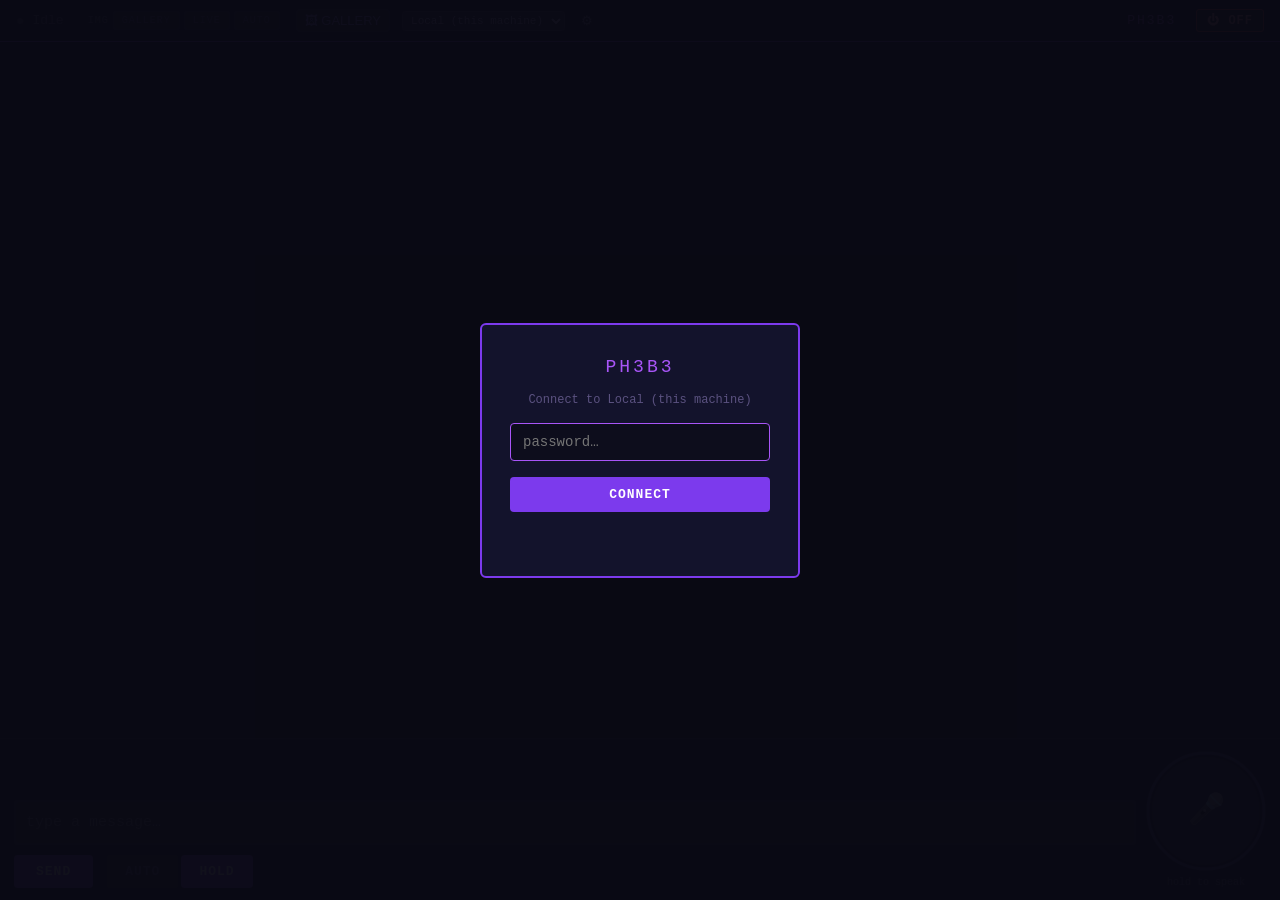
==== static/chat/index.html @ 467ee381 "feat(portal-b): fresh /chat/ main portal on shared base Deliverable (b). The main Ph3b3 chat portal," ====
<!DOCTYPE html>
<html lang="en">
<head>
    <meta charset="UTF-8">
    <meta name="viewport" content="width=device-width, initial-scale=1.0">
    <title>Ph3b3</title>
    <link rel="icon" href="/static/favicon.ico" sizes="any">
    <link rel="icon" type="image/png" sizes="32x32" href="/static/favicon-32.png">
    <link rel="icon" type="image/png" sizes="16x16" href="/static/favicon-16.png">
    <link rel="apple-touch-icon" sizes="180x180" href="/static/apple-touch-icon.png">
    <link rel="manifest" href="/static/site.webmanifest">
    <meta name="theme-color" content="#A855F7">
    <link rel="stylesheet" href="/static/shared/base.css">
</head>
<body>
    <div id="login-overlay">
        <div id="login-box">
            <div id="login-title">PH3B3</div>
            <div id="login-sub">Enter access code</div>
            <input id="login-pass" type="password" placeholder="password…" autocomplete="current-password" />
            <button id="login-btn">CONNECT</button>
            <div id="login-err"></div>
        </div>
    </div>

    <div id="topbar">
        <span id="status-dot">●</span>
        <span id="status-text">Idle</span>
        <span id="img-mode" title="image generation mode">
            <span id="img-mode-label">IMG</span>
            <button class="img-mode-btn" data-mode="gallery">GALLERY</button>
            <button class="img-mode-btn" data-mode="live">LIVE</button>
            <button class="img-mode-btn" data-mode="auto">AUTO</button>
        </span>
        <button id="gallery-open" title="Browse the image gallery">🖼 GALLERY</button>
        <select id="server-select" title="Ph3b3 server" style="background:#1a1530;color:#cbb8ff;border:1px solid #3d3660;border-radius:4px;font:inherit;font-size:11px;padding:2px 4px;margin:0 4px;"></select>
        <button id="server-edit" title="Edit servers (Iris / Dio / Nyx / local)" style="background:none;border:none;color:#8b7fb8;cursor:pointer;font-size:13px;padding:0 4px;">⚙</button>
        <span id="title">PH3B3</span>
        <button id="power-off" title="Shut down Ph3b3 (stops the server)">⏻ OFF</button>
    </div>

    <div id="chat"></div>
    <div id="sep"></div>

    <div id="inputbar">
        <div id="left-col">
            <div id="input-wrap">
                <input id="msg-input" type="text" placeholder="type a message…" autocomplete="off" />
            </div>
            <div id="ctrl-row">
                <button id="send-btn">SEND</button>
                <div id="mode-box">
                    <button id="btn-auto">AUTO</button>
                    <button id="btn-hold">HOLD</button>
                </div>
            </div>
        </div>
        <div id="right-col">
            <canvas id="mic-canvas" width="120" height="120"></canvas>
            <div id="mic-label">hold to speak</div>
        </div>
    </div>

    <div id="gallery-overlay">
        <div id="gallery-bar">
            <button id="gallery-back" title="Return to chat">← BACK TO CHAT</button>
            <span id="gallery-title">GALLERY</span>
            <span id="gallery-count"></span>
        </div>
        <div id="gallery-grid"></div>
    </div>
    <div id="gallery-lightbox"><img id="gallery-lightbox-img" alt="" /></div>

    <!-- Shared core (classic scripts, one global scope, run in document order) -->
    <script src="/static/shared/api.js"></script>
    <script src="/static/shared/chat.js"></script>
    <script src="/static/shared/mic.js"></script>
    <script src="/static/shared/gallery.js"></script>
    <!-- Main-portal bootstrap -->
    <script src="/static/chat/chat.js"></script>
</body>
</html>
---- static/shared/base.css ----
* { margin: 0; padding: 0; box-sizing: border-box; }

        body {
            background: #0a0a14;
            color: #e2d9f3;
            font-family: 'Courier New', monospace;
            height: 100vh;
            display: flex;
            flex-direction: column;
            overflow: hidden;
        }

        #topbar {
            background: #0c0c1e;
            padding: 0 16px;
            height: 42px;
            display: flex;
            align-items: center;
            gap: 8px;
            border-bottom: 1px solid #7c3aed;
            flex-shrink: 0;
        }

        #status-dot  { font-size: 14px; color: #3d3660; transition: color 0.2s; }
        #status-text { font-size: 13px; color: #5b5280; transition: color 0.2s; }
        #title       { margin-left: auto; color: #a855f7; font-size: 13px; letter-spacing: 2px; }

        #chat {
            flex: 1;
            background: #0d0d1c;
            overflow-y: auto;
            padding: 16px 20px;
        }

        #chat::-webkit-scrollbar       { width: 6px; }
        #chat::-webkit-scrollbar-track { background: #0d0d1c; }
        #chat::-webkit-scrollbar-thumb { background: #2a1f4a; border-radius: 3px; }

        .msg-ts        { color: #3d3660; font-size: 11px; }
        .msg-name-user { color: #a78bfa; font-weight: bold; font-size: 13px; }
        .msg-name-bot  { color: #c084fc; font-weight: bold; font-size: 13px; }
        .msg-text-user { color: #a78bfa; font-size: 13px; white-space: pre-wrap; margin-bottom: 8px; }
        .msg-text-bot  { color: #c084fc; font-size: 13px; white-space: pre-wrap; margin-bottom: 8px; }
        .msg-sys       { color: #5b5280; font-size: 12px; font-style: italic; padding: 4px 0; }

        @keyframes pulse { 0%,100%{opacity:1} 50%{opacity:0.3} }
        .thinking { color: #5b5280; font-size: 12px; font-style: italic;
                    animation: pulse 1.2s ease-in-out infinite; padding: 4px 0; }

        #sep { height: 1px; background: #2a1f4a; flex-shrink: 0; }

        /* ── Input bar ──────────────────────────────────────────────────────── */
        #inputbar {
            background: #0f0f22;
            padding: 12px 14px;
            display: flex;
            gap: 10px;
            align-items: flex-end;
            flex-shrink: 0;
        }

        #left-col {
            flex: 1;
            display: flex;
            flex-direction: column;
        }

        #input-wrap {
            background: #13132c;
            border: 2px solid #2a1f4a;
            border-radius: 4px;
            transition: border-color 0.15s;
        }

        #input-wrap:focus-within { border-color: #a855f7; }

        #msg-input {
            width: 100%;
            background: transparent;
            border: none;
            outline: none;
            color: #e2d9f3;
            font-family: 'Courier New', monospace;
            font-size: 15px;
            padding: 12px 10px;
            caret-color: #a855f7;
        }

        #ctrl-row {
            display: flex;
            align-items: center;
            gap: 14px;
            margin-top: 10px;
        }

        #send-btn {
            background: #7c3aed;
            color: white;
            border: none;
            border-radius: 4px;
            padding: 9px 22px;
            font-family: 'Courier New', monospace;
            font-size: 13px;
            font-weight: bold;
            letter-spacing: 1px;
            cursor: pointer;
            flex-shrink: 0;
            transition: background 0.15s;
        }

        #send-btn:hover:not(:disabled) { background: #a855f7; }
        #send-btn:disabled { background: #2a1f4a; color: #5b5280; cursor: not-allowed; }

        #mode-box { display: flex; gap: 3px; }

        #btn-auto, #btn-hold {
            background: #18182e;
            color: #5b5280;
            border: none;
            border-radius: 4px;
            padding: 9px 18px;
            font-family: 'Courier New', monospace;
            font-size: 13px;
            font-weight: bold;
            letter-spacing: 1px;
            cursor: pointer;
            transition: background 0.15s, color 0.15s;
        }

        /* ── Mic column ─────────────────────────────────────────────────────── */
        #right-col {
            display: flex;
            flex-direction: column;
            align-items: center;
            flex-shrink: 0;
        }

        #mic-canvas { cursor: pointer; display: block; user-select: none; }

        #mic-label {
            color: #5b5280;
            font-size: 10px;
            font-family: 'Courier New', monospace;
            margin-top: 6px;
            text-align: center;
        }

        /* ── Login overlay ──────────────────────────────────────────────── */
        #login-overlay {
            position: fixed; inset: 0;
            background: rgba(10, 10, 20, 0.97);
            display: none;
            align-items: center; justify-content: center;
            z-index: 9000;
        }
        #login-overlay.visible { display: flex; }
        #login-box {
            background: #13132c;
            border: 2px solid #7c3aed;
            border-radius: 6px;
            padding: 32px 28px;
            width: min(320px, 90vw);
            display: flex; flex-direction: column; gap: 16px;
            text-align: center;
        }
        #login-title  { color: #a855f7; font-size: 18px; letter-spacing: 3px; }
        #login-sub    { color: #5b5280; font-size: 12px; }
        #login-pass   {
            width: 100%; background: #0d0d1c;
            border: 1px solid #2a1f4a; border-radius: 4px;
            color: #e2d9f3; font-family: 'Courier New', monospace;
            font-size: 14px; padding: 10px 12px; outline: none;
        }
        #login-pass:focus { border-color: #a855f7; }
        #login-btn {
            background: #7c3aed; color: white; border: none; border-radius: 4px;
            padding: 10px; font-family: 'Courier New', monospace;
            font-size: 13px; font-weight: bold; letter-spacing: 1px; cursor: pointer;
        }
        #login-btn:hover { background: #a855f7; }
        #login-err { color: #ef4444; font-size: 12px; min-height: 16px; }

        /* ── Image-mode control (topbar) ────────────────────────────────── */
        #img-mode { display: flex; align-items: center; gap: 4px; margin-left: 16px; }
        #img-mode-label { color: #5b5280; font-size: 10px; letter-spacing: 1px; }
        .img-mode-btn {
            background: #18182e; color: #5b5280;
            border: 1px solid #2a1f4a; border-radius: 3px;
            padding: 3px 8px; font-family: 'Courier New', monospace;
            font-size: 10px; letter-spacing: 1px; cursor: pointer;
            transition: background .15s, color .15s, border-color .15s;
        }
        .img-mode-btn:hover:not(:disabled):not(.active) { border-color: #7c3aed; color: #a78bfa; }
        .img-mode-btn.active   { background: #7c3aed; color: #fff; border-color: #a855f7; }
        .img-mode-btn:disabled { opacity: .4; cursor: not-allowed; }

        /* ── Inline generated/gallery image ─────────────────────────────── */
        .chat-img {
            display: block; max-width: min(340px, 82%);
            margin: 6px 0 4px 2px;
            border: 1px solid #2a1f4a; border-radius: 6px;
        }
        .img-cap { color: #5b5280; font-size: 11px; font-style: italic; margin: 0 0 8px 4px; }

        /* ── Power / OFF button ─────────────────────────────────────────── */
        #power-off {
            background: #2a1010; color: #fca5a5;
            border: 1px solid #ef4444; border-radius: 3px;
            padding: 3px 10px; margin-left: 12px; flex-shrink: 0;
            font-family: 'Courier New', monospace; font-size: 12px; font-weight: bold;
            letter-spacing: 1px; cursor: pointer; transition: background .15s, color .15s;
        }
        #power-off:hover { background: #ef4444; color: #fff; }

        /* ── Gallery view ───────────────────────────────────────────────── */
        #gallery-open {
            background: #18182e; color: #a78bfa; border: 1px solid #2a1f4a;
            border-radius: 4px; cursor: pointer; font-size: 13px; line-height: 1;
            padding: 4px 8px; margin-left: 8px; flex-shrink: 0;
            transition: background .15s, border-color .15s;
        }
        #gallery-open:hover { background: #2a1f4a; border-color: #7c3aed; }
        #gallery-overlay {
            position: fixed; inset: 0; z-index: 8000; background: #0a0a14;
            display: none; flex-direction: column;
        }
        #gallery-overlay.open { display: flex; }
        #gallery-bar {
            display: flex; align-items: center; gap: 12px; flex-shrink: 0;
            padding: 10px 14px; background: #13132c; border-bottom: 1px solid #2a1f4a;
        }
        #gallery-back {
            background: #7c3aed; color: #fff; border: none; border-radius: 6px;
            font: inherit; font-size: 15px; font-weight: bold; letter-spacing: 1px;
            padding: 10px 20px; cursor: pointer;
            transition: background .15s, box-shadow .15s;
            box-shadow: 0 0 0 1px #a855f7, 0 2px 10px rgba(124,58,237,.5);
        }
        #gallery-back:hover {
            background: #a855f7;
            box-shadow: 0 0 0 1px #c084fc, 0 2px 14px rgba(168,85,247,.7);
        }
        #gallery-title { color: #cbb8ff; letter-spacing: 2px; font-weight: bold; }
        #gallery-count { color: #5b5280; font-size: 12px; }
        #gallery-grid {
            flex: 1; overflow-y: auto; padding: 14px; align-content: start;
            display: grid; gap: 12px;
            grid-template-columns: repeat(auto-fill, minmax(160px, 1fr));
        }
        .gallery-cell {
            border: 1px solid #2a1f4a; border-radius: 6px; overflow: hidden; background: #0d0d1c;
        }
        .gallery-cell img {
            display: block; width: 100%; height: 150px; object-fit: cover;
            cursor: zoom-in; background: #0d0d1c;
        }
        .gallery-cell .gcap {
            font-size: 10px; color: #5b5280; padding: 3px 6px;
            white-space: nowrap; overflow: hidden; text-overflow: ellipsis;
        }
        #gallery-msg { color: #5b5280; padding: 20px; font-style: italic; }
        #gallery-lightbox {
            position: fixed; inset: 0; z-index: 8100; background: rgba(5, 5, 12, .94);
            display: none; align-items: center; justify-content: center; cursor: zoom-out;
        }
        #gallery-lightbox.open { display: flex; }
        #gallery-lightbox img { max-width: 94vw; max-height: 94vh; border-radius: 6px; }
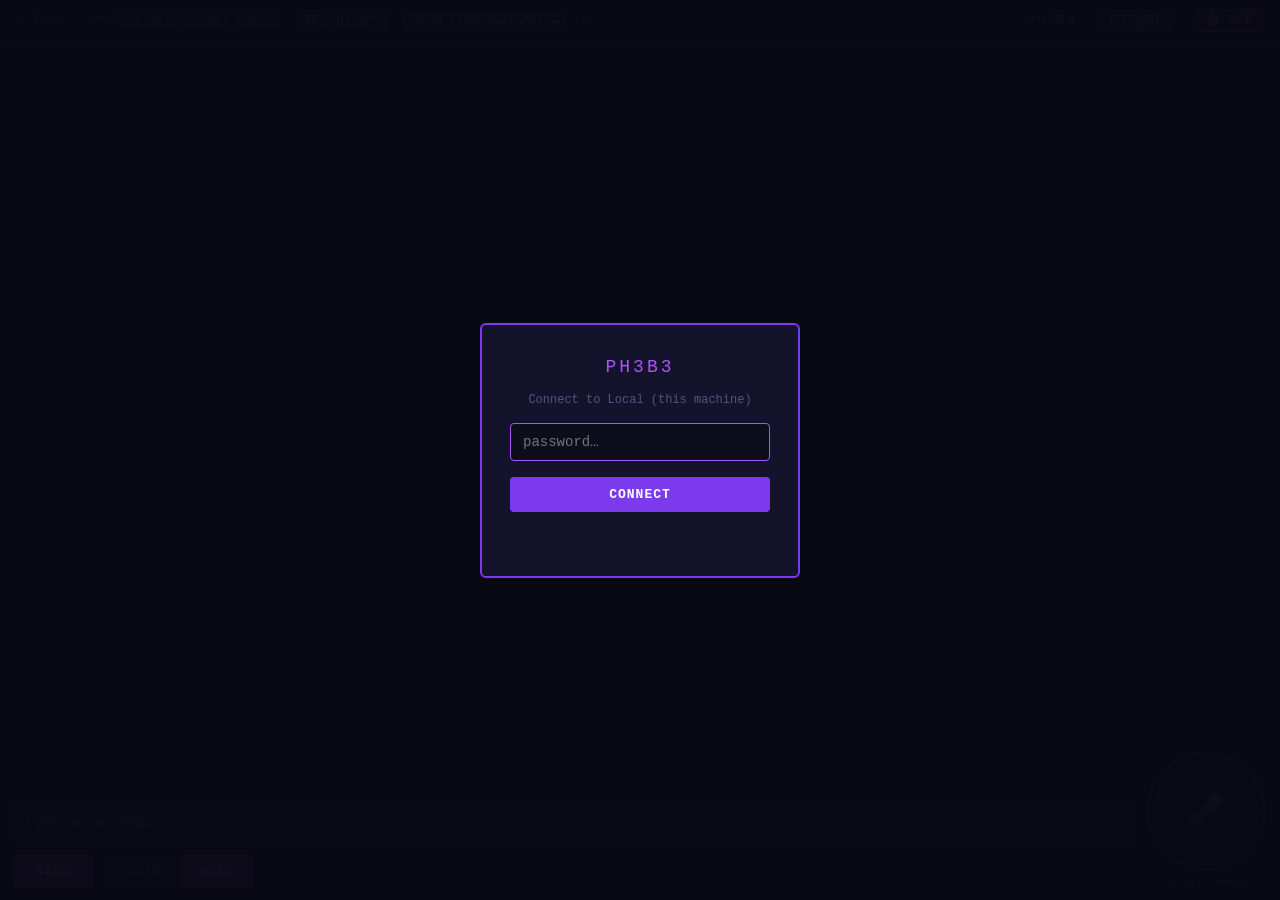
==== commit 03ba055d: "feat(portal-d): bidirectional portal switch buttons Adds a subtle crescent-moon switch pill to each " ====
--- a/static/chat/index.html
+++ b/static/chat/index.html
@@ -8,7 +8,7 @@
     <link rel="icon" type="image/png" sizes="32x32" href="/static/favicon-32.png">
     <link rel="icon" type="image/png" sizes="16x16" href="/static/favicon-16.png">
     <link rel="apple-touch-icon" sizes="180x180" href="/static/apple-touch-icon.png">
-    <link rel="manifest" href="/static/site.webmanifest">
+    <link rel="manifest" href="/static/chat/site.webmanifest">
     <meta name="theme-color" content="#A855F7">
     <link rel="stylesheet" href="/static/shared/base.css">
 </head>
@@ -36,6 +36,7 @@
         <select id="server-select" title="Ph3b3 server" style="background:#1a1530;color:#cbb8ff;border:1px solid #3d3660;border-radius:4px;font:inherit;font-size:11px;padding:2px 4px;margin:0 4px;"></select>
         <button id="server-edit" title="Edit servers (Iris / Dio / Nyx / local)" style="background:none;border:none;color:#8b7fb8;cursor:pointer;font-size:13px;padding:0 4px;">⚙</button>
         <span id="title">PH3B3</span>
+        <a id="portal-switch" class="to-light" href="/light/" title="Switch to the Ph3b3-Light portal"><span class="moon">☾</span> Light</a>
         <button id="power-off" title="Shut down Ph3b3 (stops the server)">⏻ OFF</button>
     </div>
 
--- a/static/shared/base.css
+++ b/static/shared/base.css
@@ -265,3 +265,19 @@
         }
         #gallery-lightbox.open { display: flex; }
         #gallery-lightbox img { max-width: 94vw; max-height: 94vh; border-radius: 6px; }
+
+        /* ── Portal switch button (light ⇄ main) ─────────────────────────── */
+        #portal-switch {
+            display: inline-flex; align-items: center; gap: 5px;
+            background: #18182e; color: #cbb8ff; text-decoration: none;
+            border: 1px solid #3d3660; border-radius: 999px;
+            padding: 3px 12px; margin-left: 10px; flex-shrink: 0;
+            font: inherit; font-size: 12px; letter-spacing: 1px;
+            cursor: pointer; transition: background .15s, border-color .15s, color .15s;
+        }
+        #portal-switch:hover { background: #221b3d; color: #e2d9f3; }
+        #portal-switch .moon { font-size: 14px; line-height: 1; }
+        #portal-switch.to-main  .moon { color: #a855f7; }   /* destination: purple main */
+        #portal-switch.to-main:hover  { border-color: #a855f7; }
+        #portal-switch.to-light .moon { color: #5ddff2; }   /* destination: cyan light */
+        #portal-switch.to-light:hover { border-color: #5ddff2; }
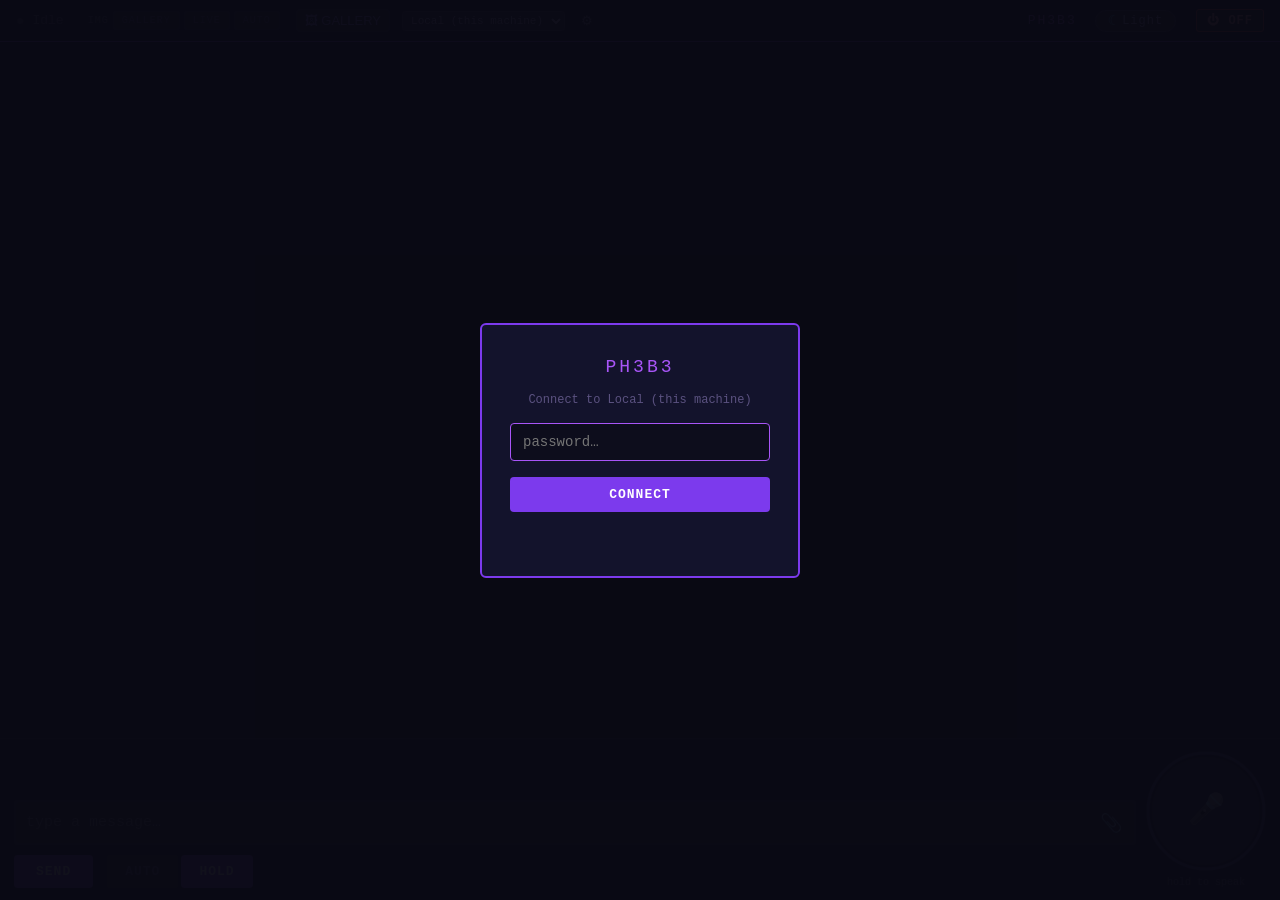
==== commit 499473c6: "feat(kadmos): document reader (PDF/DOCX/TXT/MD + image OCR) with confirmation gate Port Phoebe's rea" ====
--- a/static/chat/index.html
+++ b/static/chat/index.html
@@ -43,10 +43,26 @@
     <div id="chat"></div>
     <div id="sep"></div>
 
+    <div id="reader-strip" hidden>
+        <span id="reader-label">Kadmos</span>
+        <select id="doc-type" title="How to read it — Auto follows the file type; override only for edge cases">
+            <option value="auto">Auto</option>
+            <option value="ocr">Force OCR</option>
+            <option value="text">Treat as plain text</option>
+        </select>
+        <input id="read-instr" type="text" autocomplete="off"
+               placeholder="How to read it (optional): focus on dates, explain simply…" />
+        <label id="read-mode-label" title="When on, your questions are answered from this document">
+            <input id="read-mode-toggle" type="checkbox" /><span>Reading mode</span>
+        </label>
+    </div>
+
     <div id="inputbar">
         <div id="left-col">
             <div id="input-wrap">
                 <input id="msg-input" type="text" placeholder="type a message…" autocomplete="off" />
+                <button id="doc-attach-btn" title="Attach a document (PDF, Word, text, or a photo) for Phoebe to read">📎</button>
+                <input id="doc-file-input" type="file" accept=".pdf,.docx,.txt,.md,.jpg,.jpeg,.png" hidden />
             </div>
             <div id="ctrl-row">
                 <button id="send-btn">SEND</button>
--- a/static/shared/base.css
+++ b/static/shared/base.css
@@ -43,6 +43,32 @@
         .msg-text-bot  { color: #c084fc; font-size: 13px; white-space: pre-wrap; margin-bottom: 8px; }
         .msg-sys       { color: #5b5280; font-size: 12px; font-style: italic; padding: 4px 0; }
 
+        /* ── Kadmos: attach button (both portals) + reader strip (/chat/ only) ── */
+        /* In-field attach clip — lives at the right edge INSIDE #input-wrap. */
+        #doc-attach-btn {
+            background: transparent; color: #c084fc; border: none;
+            cursor: pointer; font-size: 18px; line-height: 1;
+            padding: 0 12px; flex-shrink: 0; align-self: center;
+        }
+        #doc-attach-btn:hover    { color: #e9d5ff; }
+        #doc-attach-btn:disabled { opacity: .5; cursor: default; }
+
+        #reader-strip {
+            display: flex; align-items: center; gap: 8px; flex-wrap: wrap;
+            padding: 6px 12px; margin: 0 20px 6px; background: #12102a;
+            border: 1px solid #2a1f4a; border-radius: 8px;
+            font-family: 'Courier New', monospace; font-size: 12px; color: #a78bfa;
+        }
+        #reader-strip[hidden] { display: none; }
+        #reader-label { font-weight: bold; color: #a855f7; letter-spacing: 1px; }
+        #reader-strip select,
+        #reader-strip input[type="text"] {
+            background: #0d0d1c; color: #e2d9f3; border: 1px solid #2a1f4a;
+            border-radius: 6px; padding: 3px 6px; font-family: inherit; font-size: 12px;
+        }
+        #reader-strip input[type="text"] { flex: 1; min-width: 130px; }
+        #read-mode-label { display: flex; align-items: center; gap: 4px; cursor: pointer; color: #c084fc; }
+
         @keyframes pulse { 0%,100%{opacity:1} 50%{opacity:0.3} }
         .thinking { color: #5b5280; font-size: 12px; font-style: italic;
                     animation: pulse 1.2s ease-in-out infinite; padding: 4px 0; }
@@ -70,12 +96,15 @@
             border: 2px solid #2a1f4a;
             border-radius: 4px;
             transition: border-color 0.15s;
+            display: flex;
+            align-items: center;
         }
 
         #input-wrap:focus-within { border-color: #a855f7; }
 
         #msg-input {
-            width: 100%;
+            flex: 1;
+            min-width: 0;
             background: transparent;
             border: none;
             outline: none;
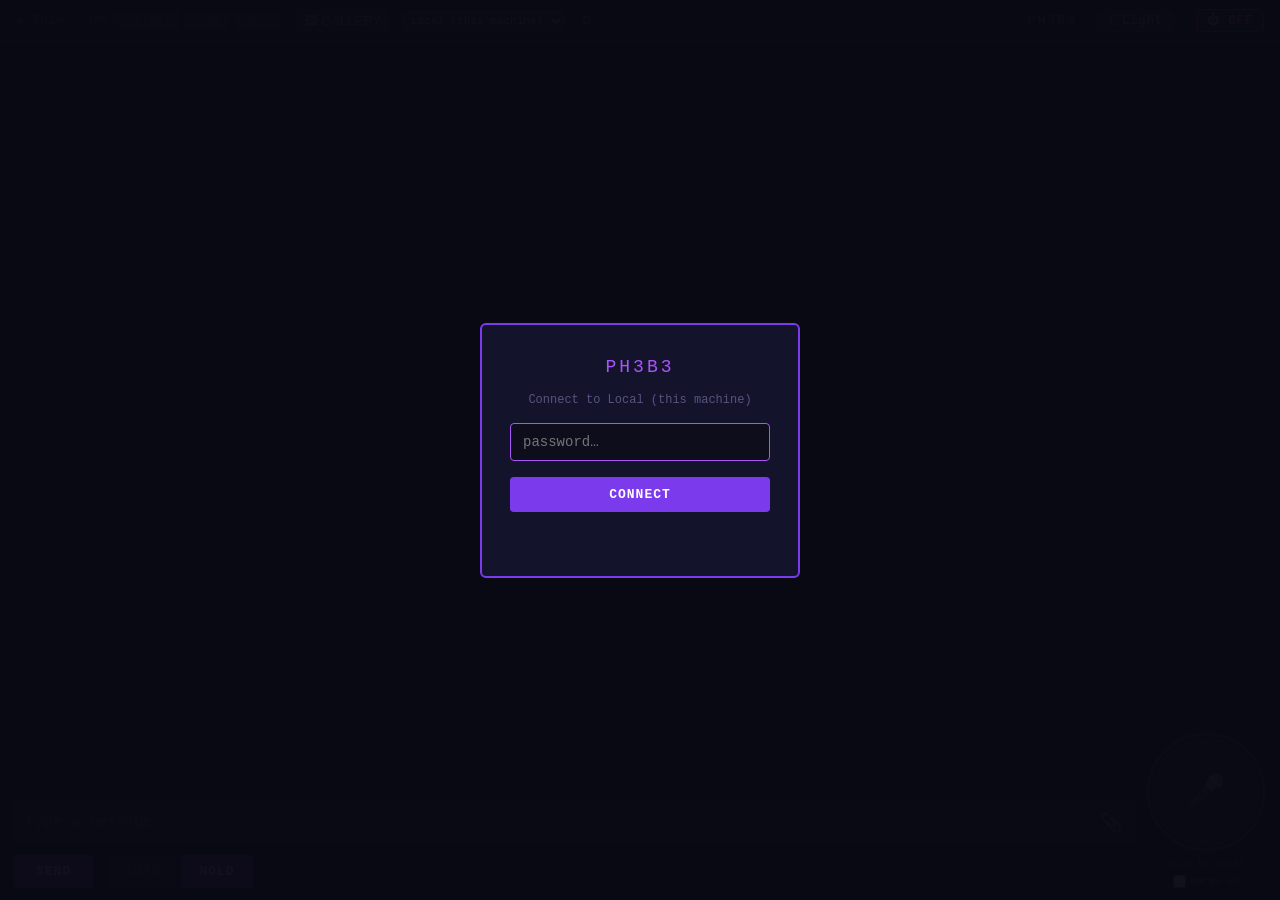
==== commit acd53a42: "feat(interrupt): stop + voice barge-in — cut Phoebe off and take the next turn Two tiers on the curr" ====
--- a/static/chat/index.html
+++ b/static/chat/index.html
@@ -66,6 +66,7 @@
             </div>
             <div id="ctrl-row">
                 <button id="send-btn">SEND</button>
+                <button id="stop-btn" title="Stop Phoebe (Esc)" style="display:none">■&nbsp;STOP</button>
                 <div id="mode-box">
                     <button id="btn-auto">AUTO</button>
                     <button id="btn-hold">HOLD</button>
@@ -75,6 +76,10 @@
         <div id="right-col">
             <canvas id="mic-canvas" width="120" height="120"></canvas>
             <div id="mic-label">hold to speak</div>
+            <label id="bargein-label" title="Voice barge-in — in AUTO mode, speak over Phoebe to interrupt her (opt-in; the STOP button/Esc always work)">
+                <input type="checkbox" id="bargein-toggle" /> barge-in
+            </label>
+            <span id="bargein-live" title="Barge-in mic is live" style="display:none">● live</span>
         </div>
     </div>
 
--- a/static/shared/base.css
+++ b/static/shared/base.css
@@ -140,6 +140,23 @@
         #send-btn:hover:not(:disabled) { background: #a855f7; }
         #send-btn:disabled { background: #2a1f4a; color: #5b5280; cursor: not-allowed; }
 
+        /* Interrupt / stop control — shown only while a turn is in flight (both portals). */
+        #stop-btn {
+            background: #7f1d1d;
+            color: #fecaca;
+            border: 1px solid #b91c1c;
+            border-radius: 4px;
+            padding: 9px 18px;
+            font-family: 'Courier New', monospace;
+            font-size: 13px;
+            font-weight: bold;
+            letter-spacing: 1px;
+            cursor: pointer;
+            flex-shrink: 0;
+            transition: background 0.15s;
+        }
+        #stop-btn:hover { background: #b91c1c; color: white; }
+
         #mode-box { display: flex; gap: 3px; }
 
         #btn-auto, #btn-hold {
@@ -172,6 +189,19 @@
             font-family: 'Courier New', monospace;
             margin-top: 6px;
             text-align: center;
+        }
+
+        /* ── Voice barge-in (opt-in) toggle + live indicator, under the mic ──────── */
+        #bargein-label {
+            display: flex; align-items: center; gap: 4px;
+            color: #7c6fa8; font-size: 10px; font-family: 'Courier New', monospace;
+            margin-top: 6px; cursor: pointer; user-select: none;
+        }
+        #bargein-label input { accent-color: #a855f7; cursor: pointer; }
+        #bargein-live {
+            color: #22c55e; font-size: 10px; font-family: 'Courier New', monospace;
+            margin-top: 3px; letter-spacing: 0.5px;
+            animation: pulse 1.4s ease-in-out infinite;
         }
 
         /* ── Login overlay ──────────────────────────────────────────────── */
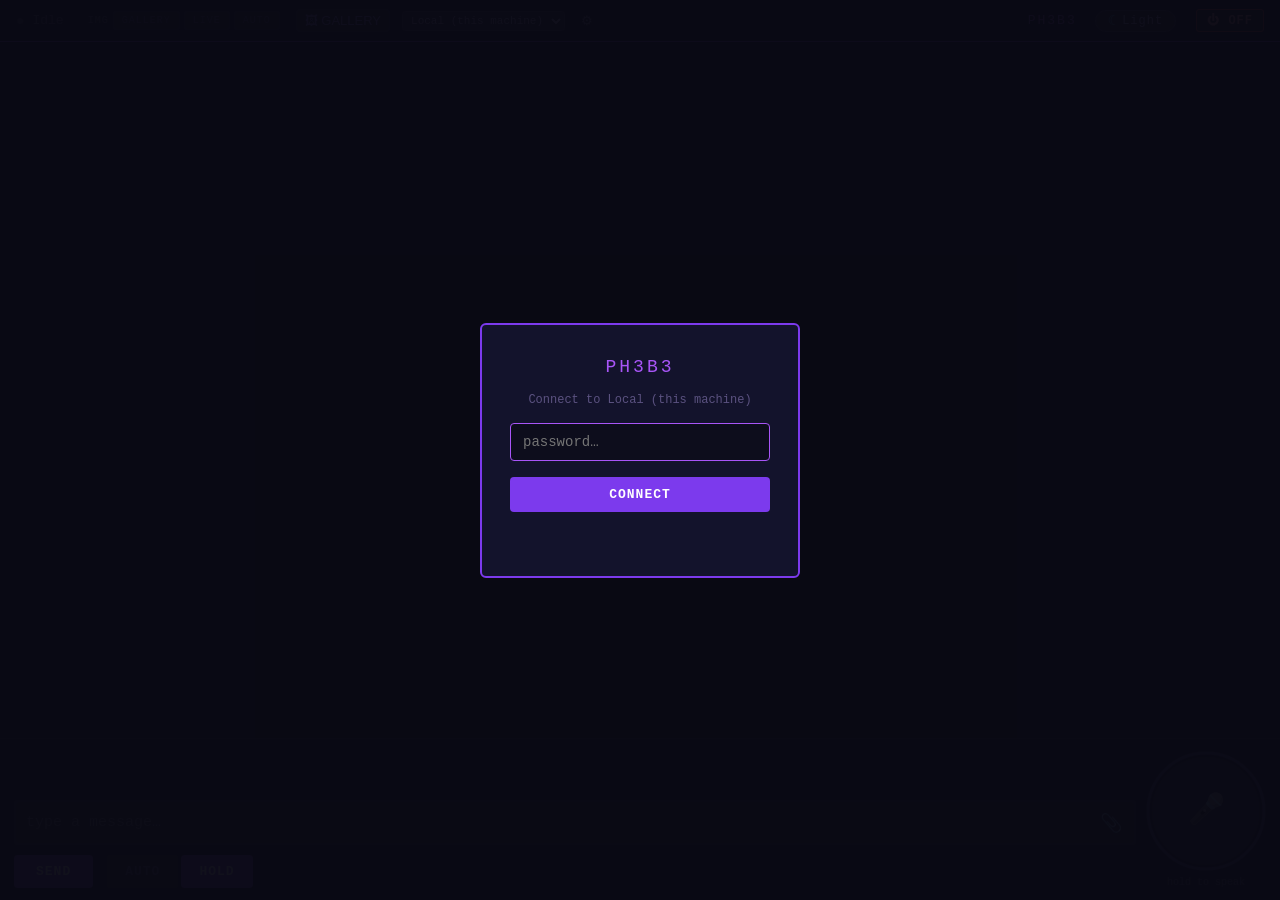
==== commit 5463588a: "refactor(interrupt): drop voice barge-in — the STOP button + Esc are enough Voice barge-in (Tier 2 f" ====
--- a/static/chat/index.html
+++ b/static/chat/index.html
@@ -76,10 +76,6 @@
         <div id="right-col">
             <canvas id="mic-canvas" width="120" height="120"></canvas>
             <div id="mic-label">hold to speak</div>
-            <label id="bargein-label" title="Voice barge-in — in AUTO mode, speak over Phoebe to interrupt her (opt-in; the STOP button/Esc always work)">
-                <input type="checkbox" id="bargein-toggle" /> barge-in
-            </label>
-            <span id="bargein-live" title="Barge-in mic is live" style="display:none">● live</span>
         </div>
     </div>
 
--- a/static/shared/base.css
+++ b/static/shared/base.css
@@ -189,19 +189,6 @@
             font-family: 'Courier New', monospace;
             margin-top: 6px;
             text-align: center;
-        }
-
-        /* ── Voice barge-in (opt-in) toggle + live indicator, under the mic ──────── */
-        #bargein-label {
-            display: flex; align-items: center; gap: 4px;
-            color: #7c6fa8; font-size: 10px; font-family: 'Courier New', monospace;
-            margin-top: 6px; cursor: pointer; user-select: none;
-        }
-        #bargein-label input { accent-color: #a855f7; cursor: pointer; }
-        #bargein-live {
-            color: #22c55e; font-size: 10px; font-family: 'Courier New', monospace;
-            margin-top: 3px; letter-spacing: 0.5px;
-            animation: pulse 1.4s ease-in-out infinite;
         }
 
         /* ── Login overlay ──────────────────────────────────────────────── */
